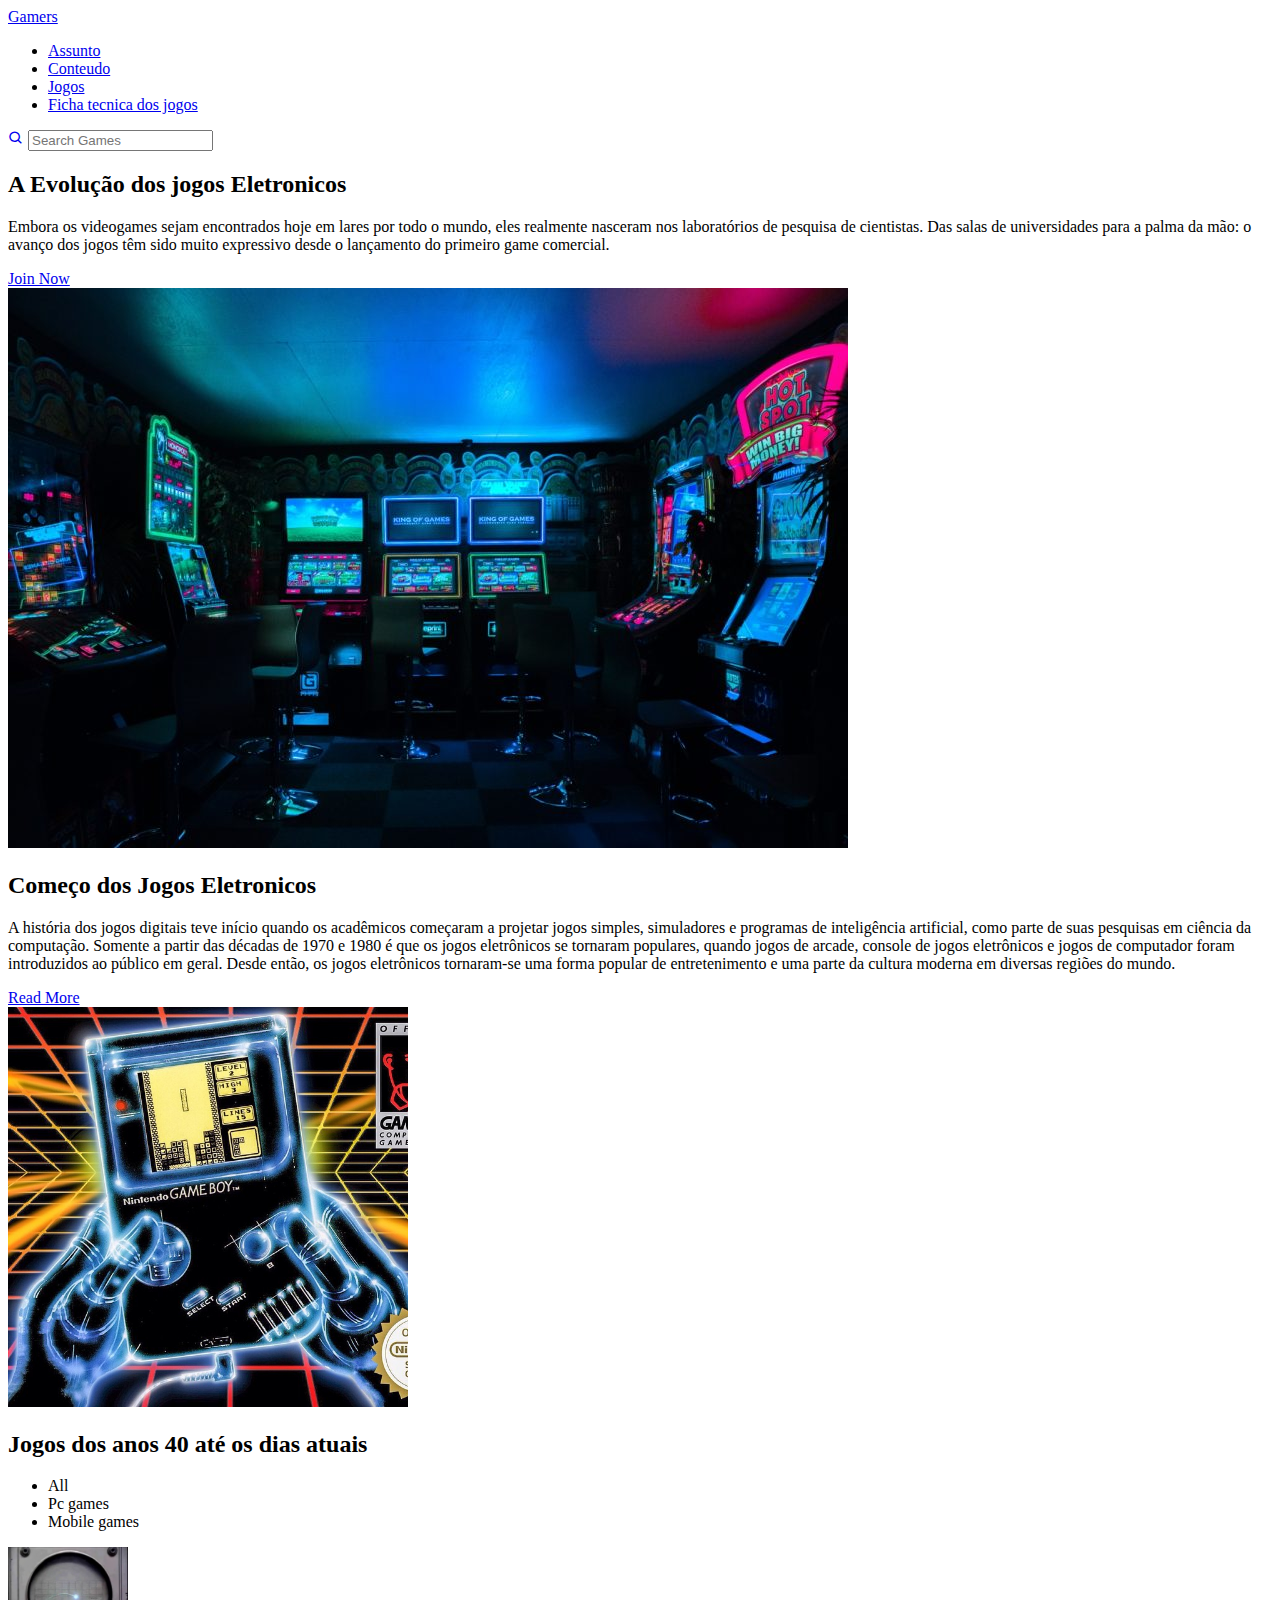
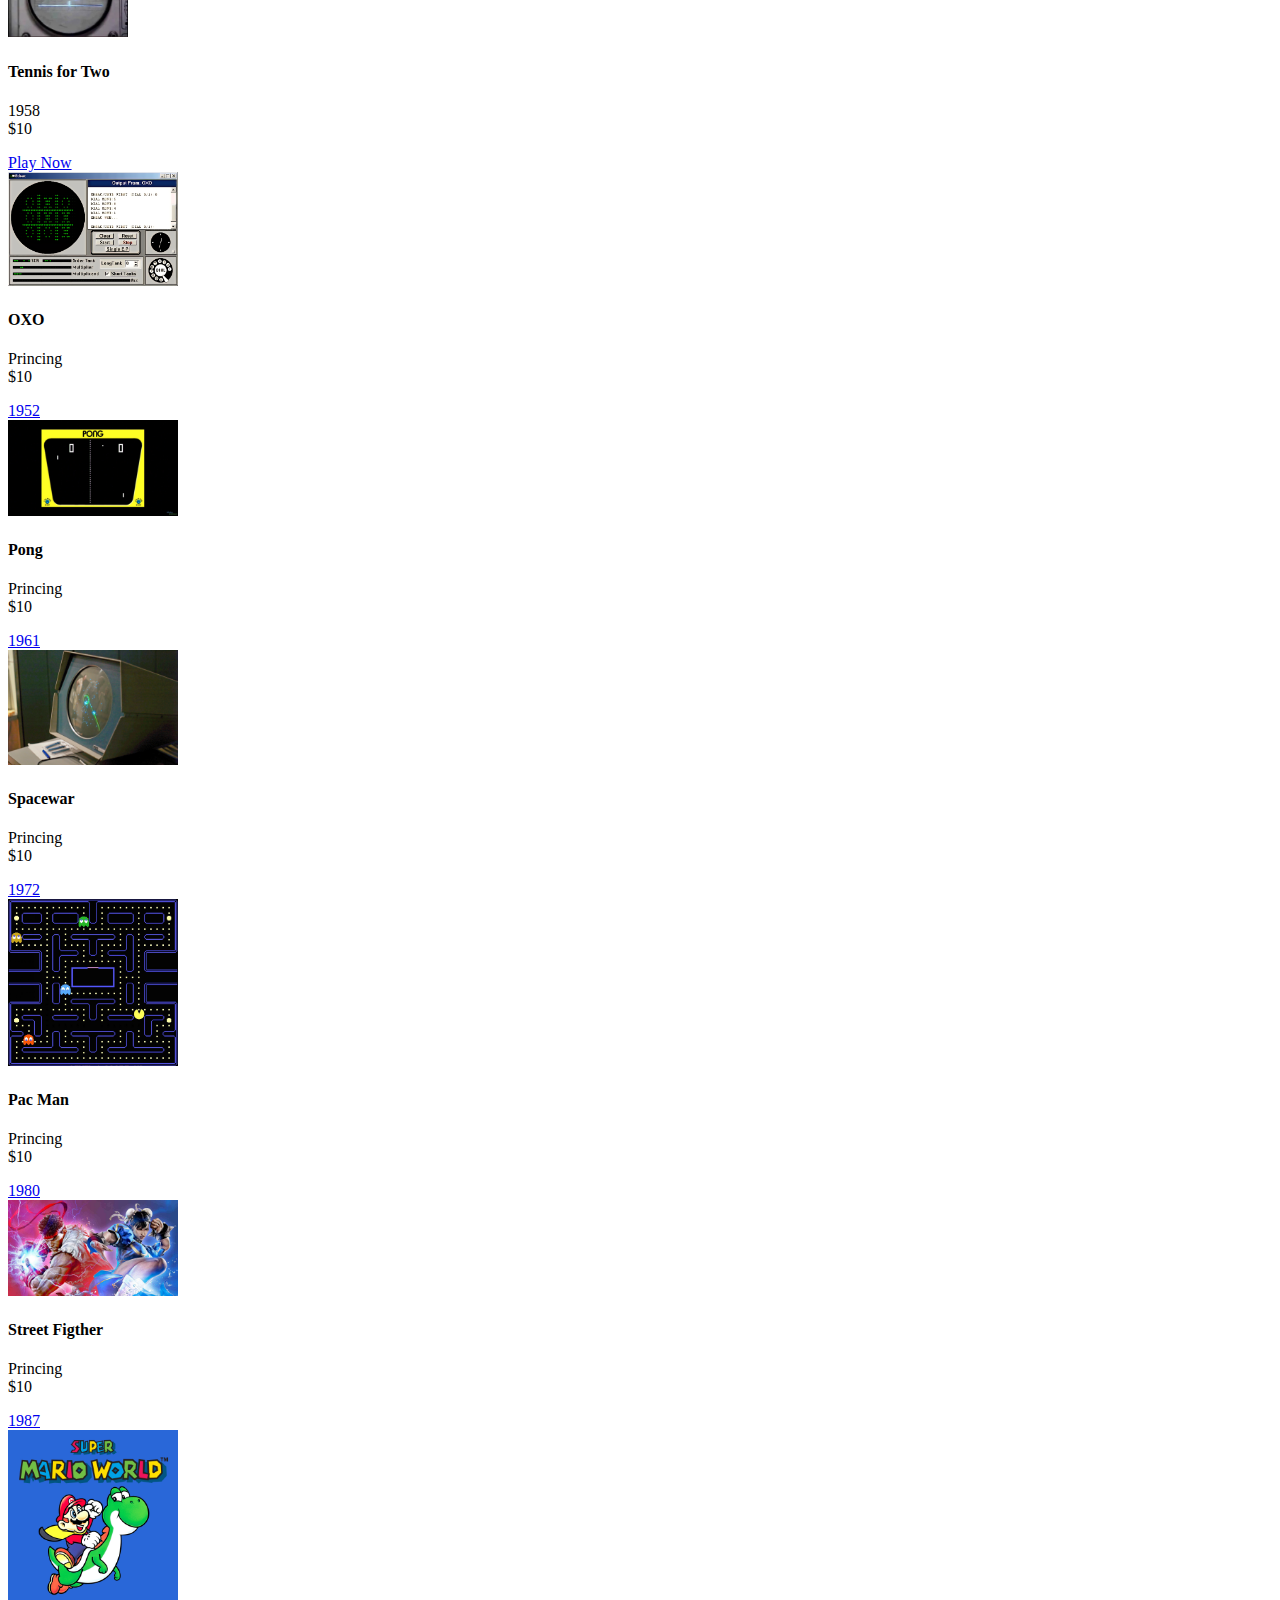
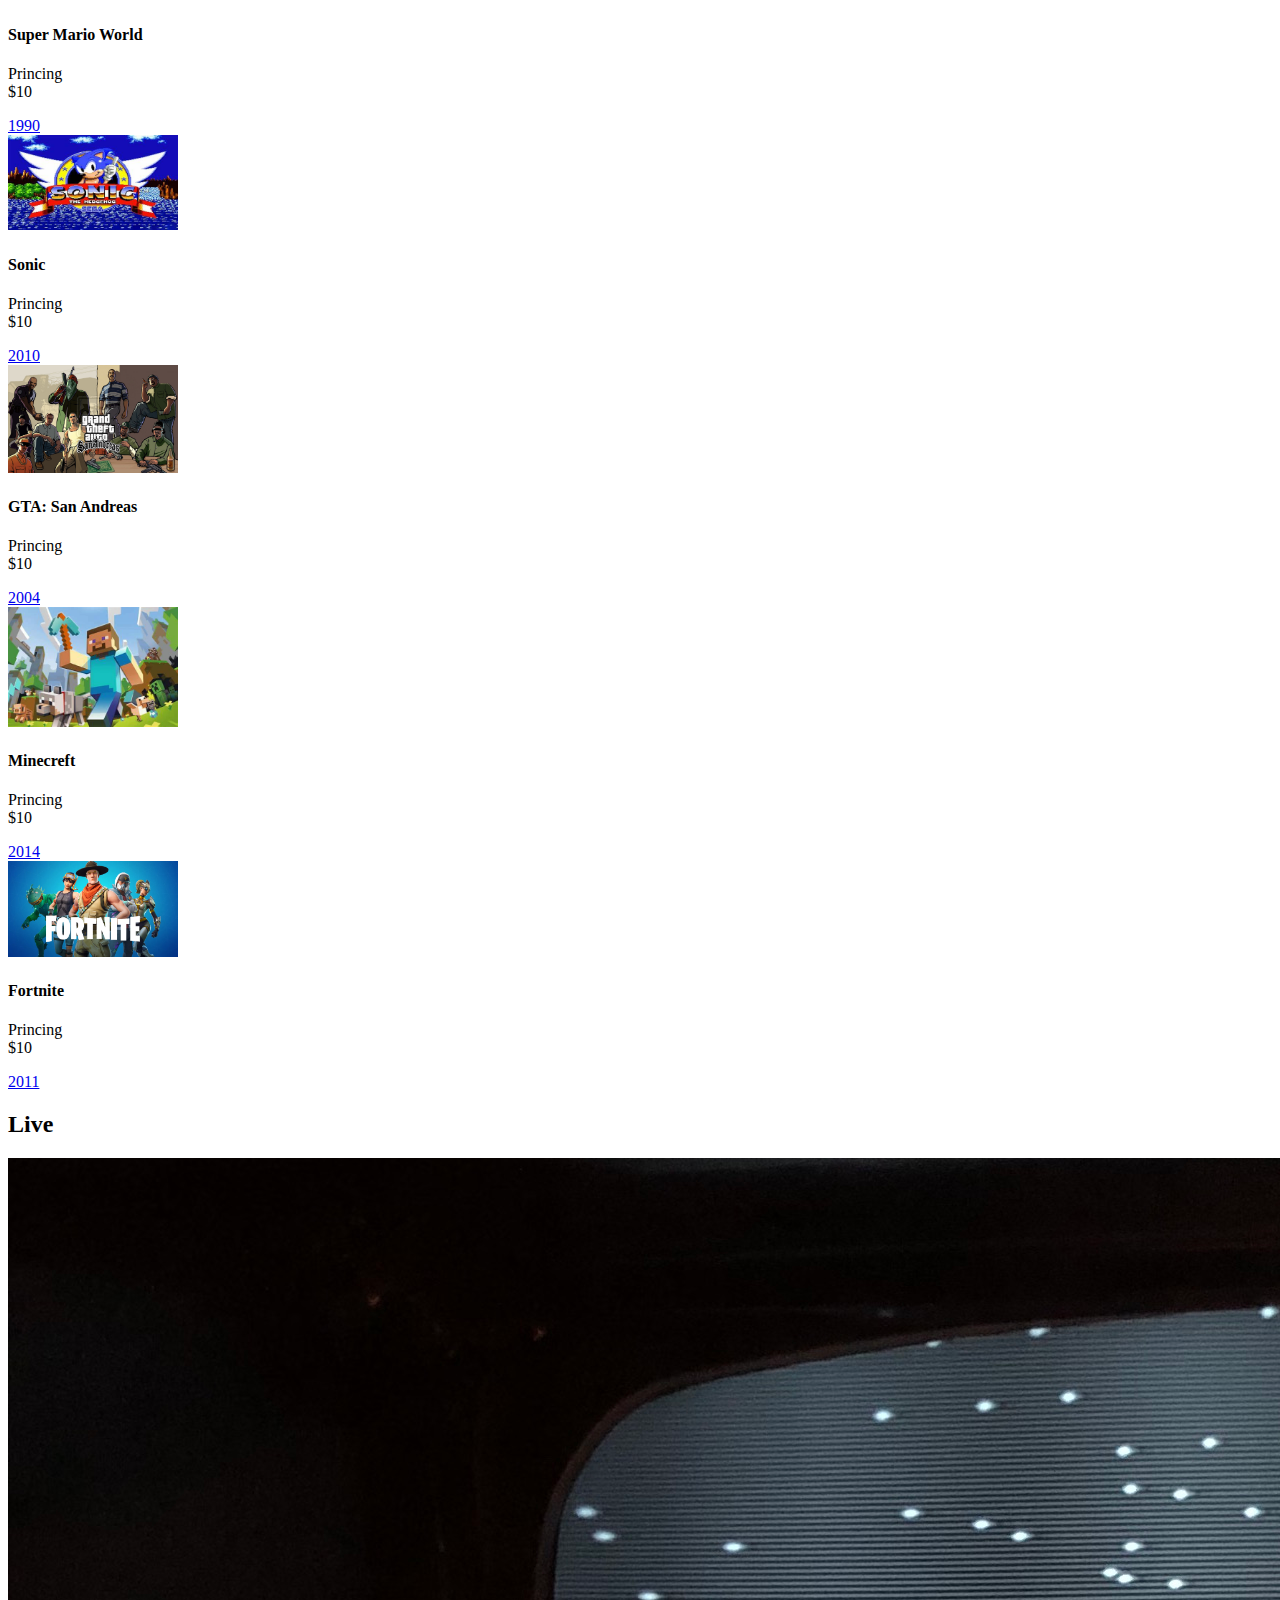
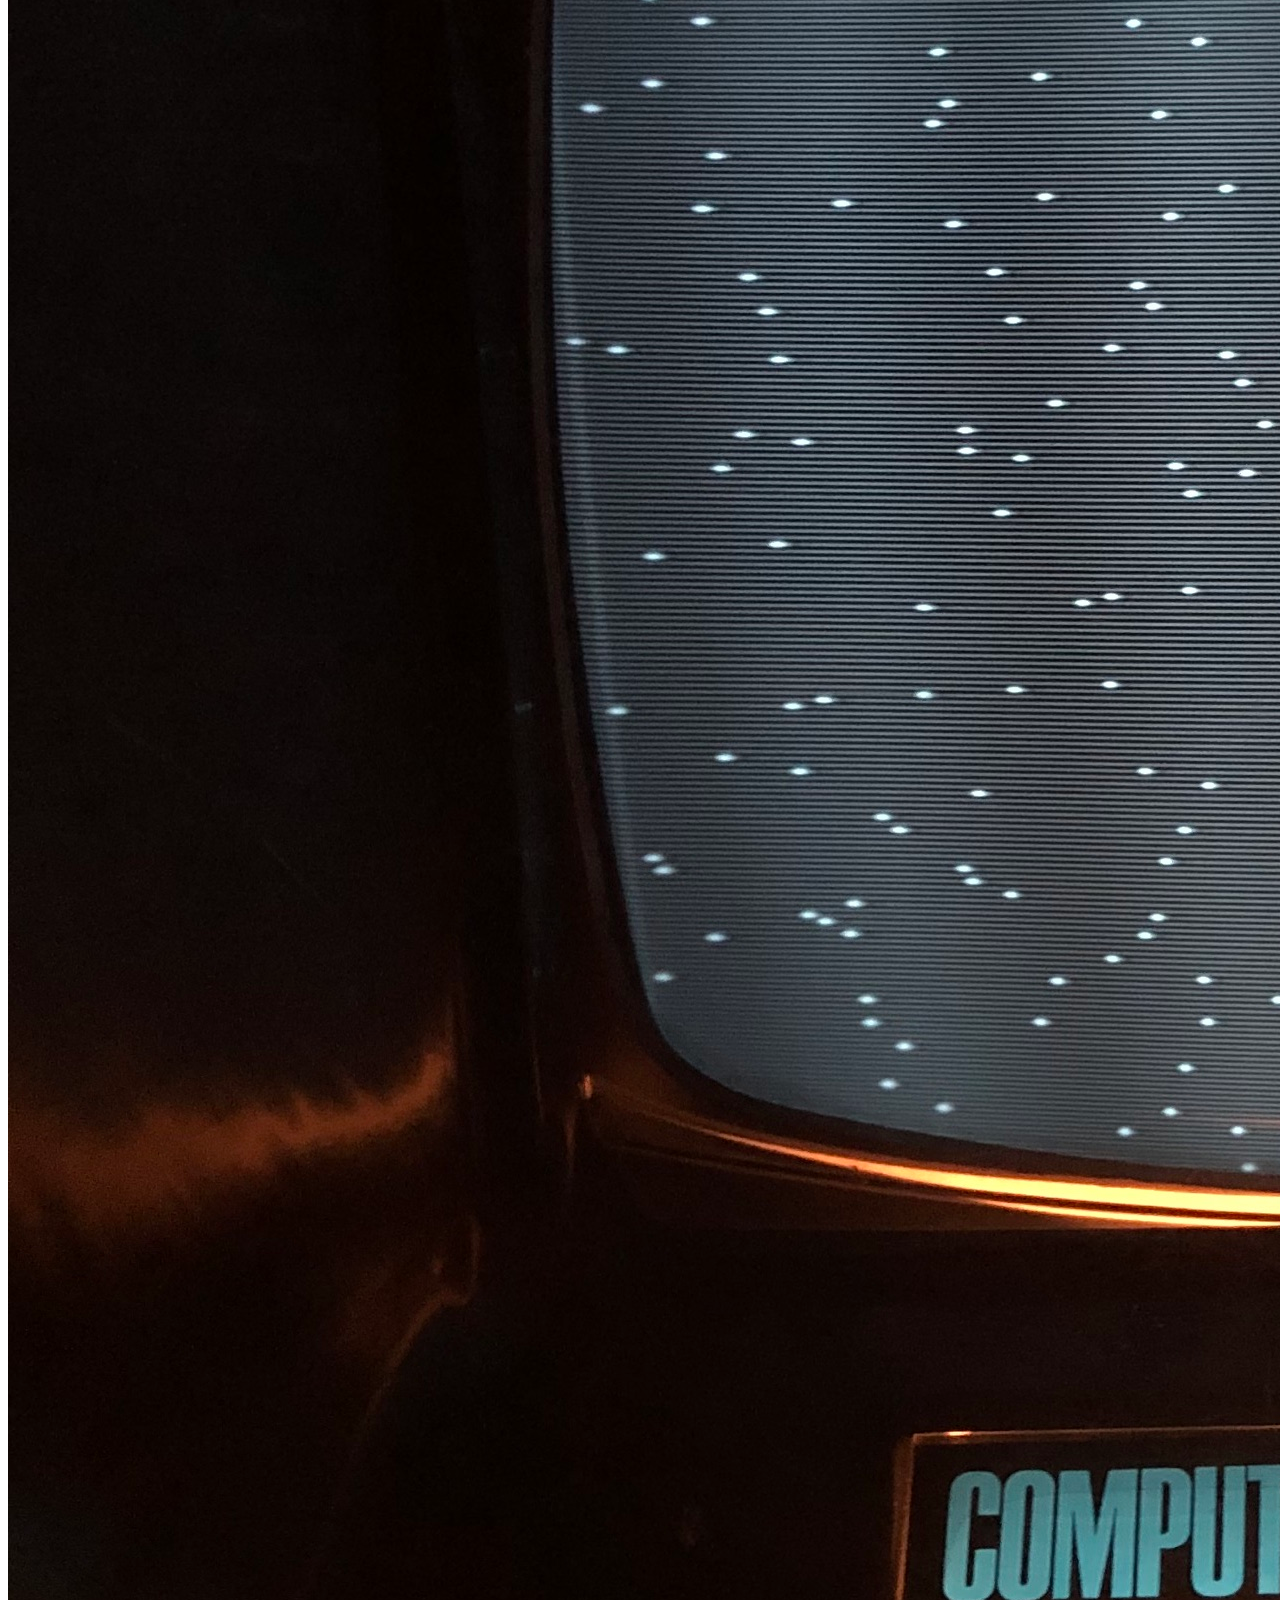
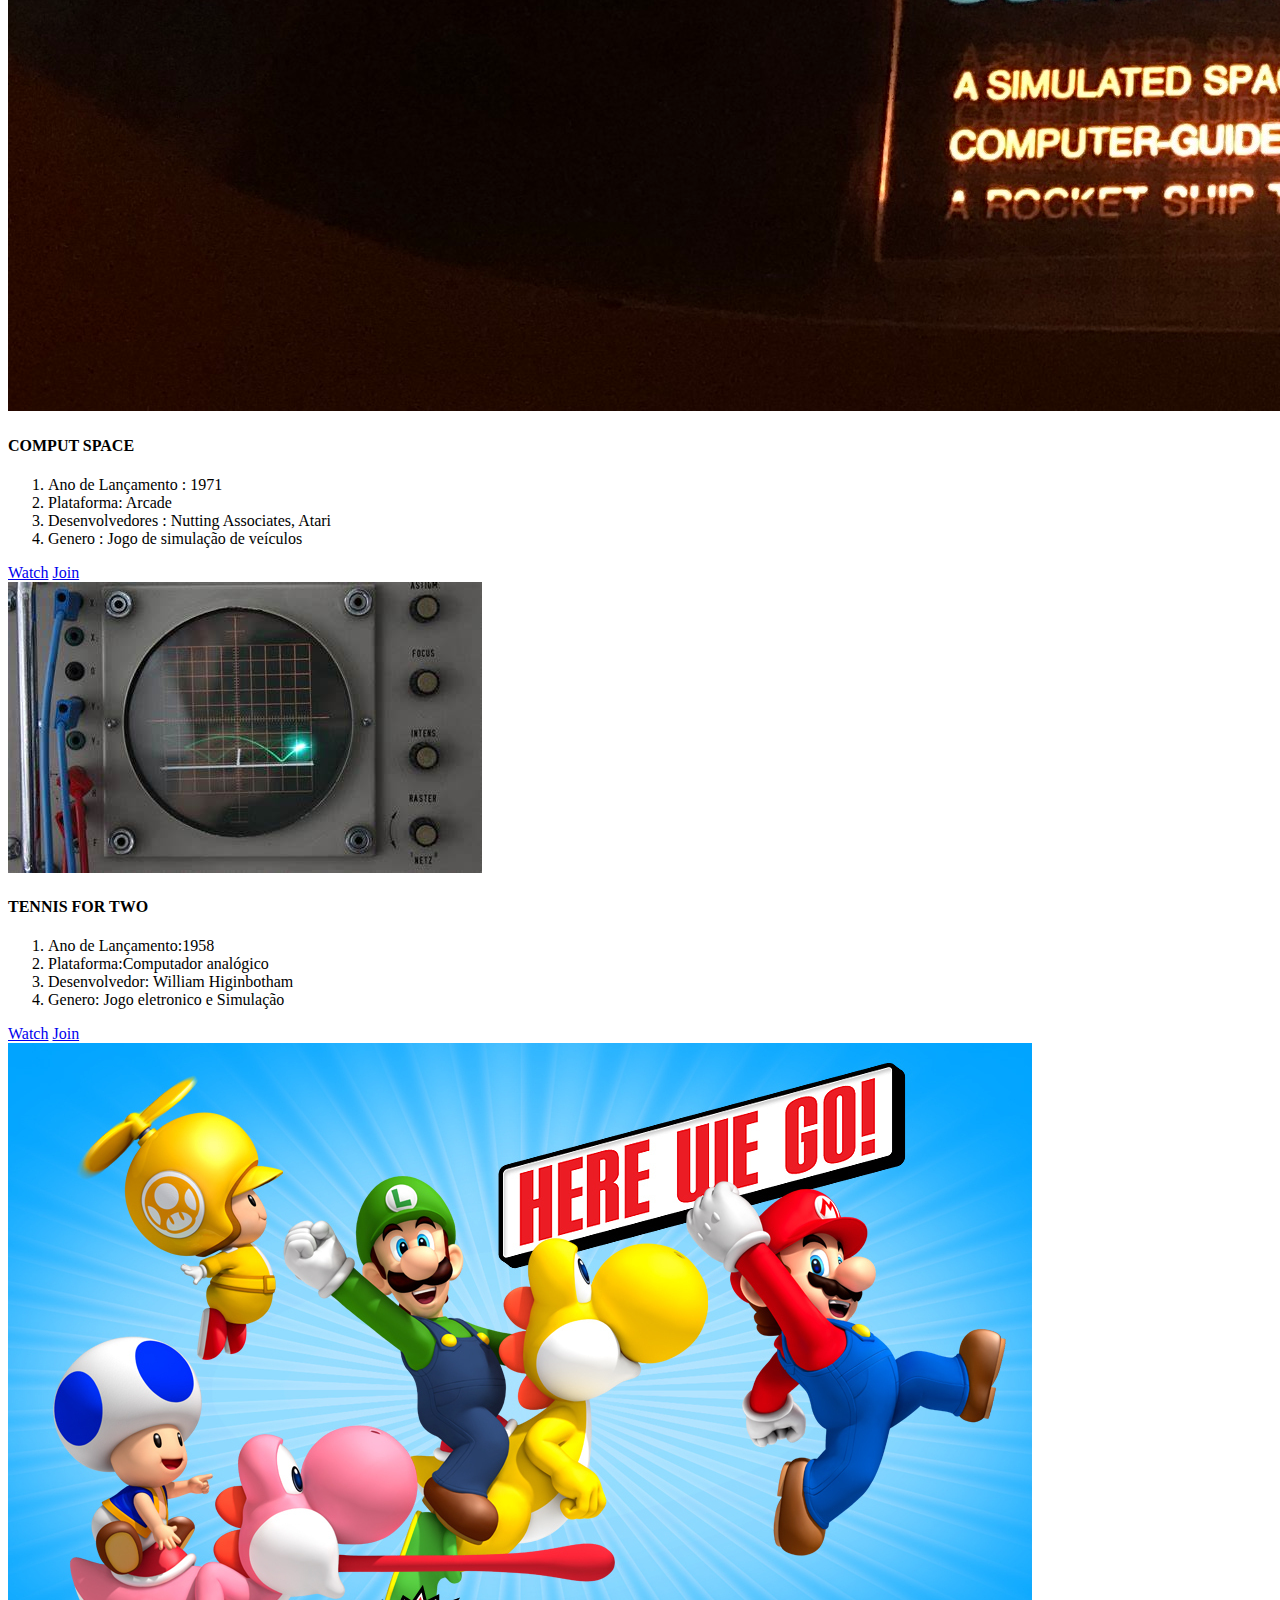
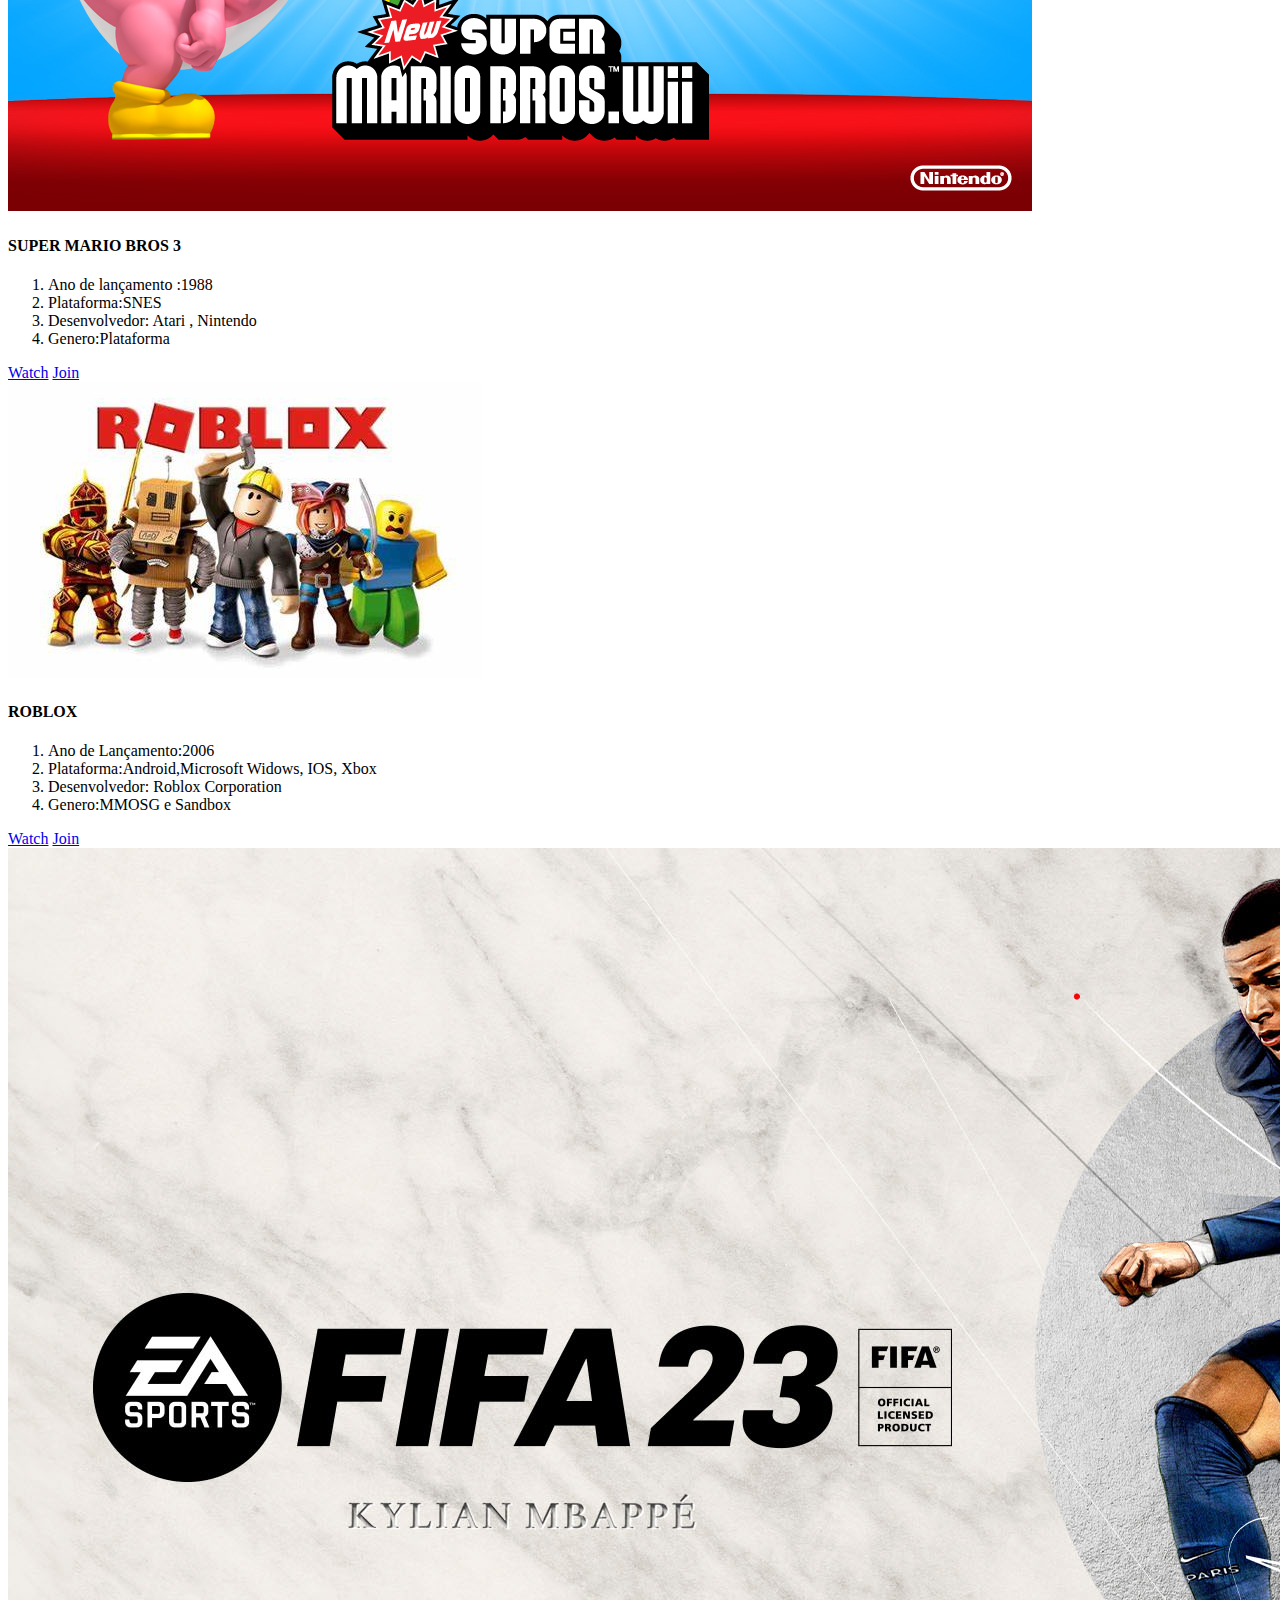
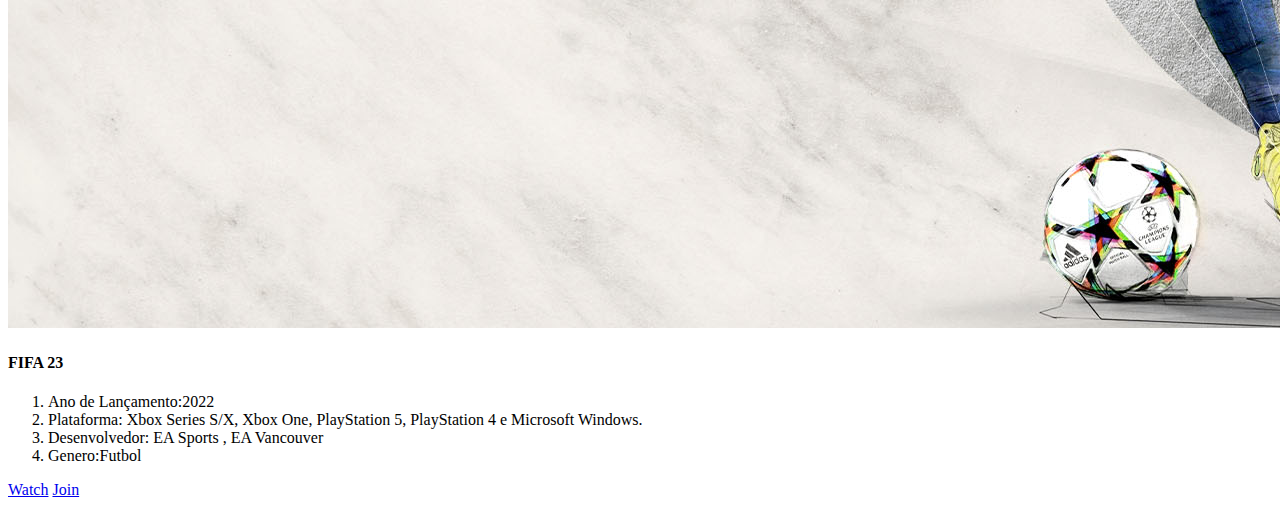
==== jogos.html.css/index.html @ 40a01be5 "estrutução" ====
<!DOCTYPE html>
<html lang="en">
<head>
    <meta charset="UTF-8">
    <meta name="viewport" content="width=>, initial-scale=1.0">
    <title>Evolução dos jogos Eletrônicos</title>
    <link rel="stylesheet" href="style.css">
    <link href='https://unpkg.com/boxicons@2.1.4/css/boxicons.min.css' rel='stylesheet'>
</head>
<body>
    <header>
        <a href="#" class="logo">Gamers</a>
        <ul class="nav">
          <li><a href="home">Assunto</a></li>
          <li><a href="about">Conteudo</a></li>
          <li><a href="games">Jogos </a></li>
          <li><a href="tournaments">Ficha tecnica dos jogos</a></li>
        </ul>
        <div class="action">
          <div class="searchBx">
            <a href="#"><i class='bx bx-search'></i></a>
            <input type="text" placeholder="Search Games">
          </div>
        </div>
        <div class="togglerMenu"></div>
      </header>
   <!-- Home Banner-->
   <div class="banner" id="home">
   <div class="bg">
    <div class="content">
        <h2> A Evolução dos jogos Eletronicos<br>
              </h2>
        <p> Embora os videogames sejam encontrados hoje em lares por todo o mundo, eles realmente nasceram nos laboratórios de pesquisa de cientistas. 

            Das salas de universidades para a palma da mão: o avanço dos jogos têm sido muito expressivo desde o lançamento do primeiro game comercial.</p>
        <a href="#" class="bnt"> Join Now</a>
    </div>
    <img src="imagens/imagem.01.jpg">
   </div>
   </div>
   <!--About-->
   <div class="about" id="about">
    <div class="contentBx">
        <h2> Começo dos Jogos Eletronicos</h2>
        <p>A história dos jogos digitais teve início quando os acadêmicos começaram a projetar jogos simples, simuladores e programas de inteligência artificial, como parte de suas pesquisas em ciência da computação. Somente a partir das décadas de 1970 e 1980 é que os jogos eletrônicos se tornaram populares, quando jogos de arcade, console de jogos eletrônicos e jogos de computador foram introduzidos ao público em geral. Desde então, os jogos eletrônicos tornaram-se uma forma popular de entretenimento e uma parte da cultura moderna em diversas regiões do mundo.
        </p>
        <a href="#">Read More </a>
    </div>
    <img src="imagens/imagem.02.jpg" width="400px">
   </div>

   <!-- Games -->
 <div class="games" id="games">
    <h2> Jogos dos anos 40 até os dias atuais </h2>
    <ul>
        <li class="list active" data-filter="all">All</li>
        <li class="list" data-filter="pc">Pc games</li>
        <li class="list" data-filter="Mobile">Mobile games</li>
    </ul>
    <div class="cardBx">
        <div class="card" data-item="pc">
        <img src="imagens/imagem.03.jpg" width="120px"> 
        <div class="content">
            <h4>Tennis for Two</h4>
            <div class="progress-line"><span></span></div>
            <div class="info">
                <p>1958<br><span>$10</span></p>
                <a href="#">Play Now</a>
            </div>
        </div>
        </div>
        <div class="card" data-item="pc">
            <img src="imagens/imagem.04.png" width="170px"> 
            <div class="content">
                <h4>OXO</h4>
                <div class="progress-line"><span></span></div>
                <div class="info">
                    <p>Princing<br><span>$10</span></p>
                    <a href="#">1952</a>
                </div>
            </div>
            </div>
            <div class="card" data-item="pc">
                <img src="imagens/imagem.05.jpg" width="170px"> 
                <div class="content">
                    <h4>Pong</h4>
                    <div class="progress-line"><span></span></div>
                    <div class="info">
                        <p>Princing<br><span>$10</span></p>
                        <a href="#">1961</a>
                    </div>
                </div>
                </div>
                <div class="card" data-item="pc">
                    <img src="imagens/imagem.06.jpg" width="170px"> 
                    <div class="content">
                        <h4>Spacewar</h4>
                        <div class="progress-line"><span></span></div>
                        <div class="info">
                            <p>Princing<br><span>$10</span></p>
                            <a href="#">1972</a>
                        </div>
                    </div>
                    </div>
                    <div class="card" data-item="pc">
                        <img src="imagens/imagem.07.jpg" width="170px"> 
                        <div class="content">
                            <h4>Pac Man</h4>
                            <div class="progress-line"><span></span></div>
                            <div class="info">
                                <p>Princing<br><span>$10</span></p>
                                <a href="#">1980</a>
                            </div>
                        </div>
                        </div>
                        <div class="card" data-item="mobile">
                            <img src="imagens/imagem.08.jpg" width="170px"> 
                            <div class="content">
                                <h4>Street Figther</h4>
                                <div class="progress-line"><span></span></div>
                                <div class="info">
                                    <p>Princing<br><span>$10</span></p>
                                    <a href="#">1987</a>
                                </div>
                            </div>
                            </div>
                            <div class="card" data-item="mobile">
                                <img src="imagens/imagem.09.jpg" width="170px"> 
                                <div class="content">
                                    <h4>Super Mario World</h4>
                                    <div class="progress-line"><span></span></div>
                                    <div class="info">
                                        <p>Princing<br><span>$10</span></p>
                                        <a href="#">1990</a>
                                    </div>
                                </div>
                                </div>
                                <div class="card" data-item="mobile">
                                    <img src="imagens/imagem.10.jpg" width="170px"> 
                                    <div class="content">
                                        <h4>Sonic</h4>
                                        <div class="progress-line"><span></span></div>
                                        <div class="info">
                                            <p>Princing<br><span>$10</span></p>
                                            <a href="#">2010</a>
                                        </div>
                                    </div>
                                    </div>
                                    <div class="card" data-item="mobile">
                                        <img src="imagens/imagem.11.jpg" width="170px"> 
                                        <div class="content">
                                            <h4>GTA: San Andreas</h4>
                                            <div class="progress-line"><span></span></div>
                                            <div class="info">
                                                <p>Princing<br><span>$10</span></p>
                                                <a href="#">2004</a>
                                            </div>
                                        </div>
                                        </div>
                                        <div class="card" data-item="mobile">
                                            <img src="imagens/imagem.12.jpg" width="170px"> 
                                            <div class="content">
                                                <h4>Minecreft</h4>
                                                <div class="progress-line"><span></span></div>
                                                <div class="info">
                                                    <p>Princing<br><span>$10</span></p>
                                                    <a href="#">2014</a>
                                                </div>
                                            </div>
                                            </div>
                                            <div class="card" data-item="mobile">
                                                <img src="imagens/imagem.13.webp" width="170px"> 
                                                <div class="content">
                                                    <h4> Fortnite</h4>
                                                    <div class="progress-line"><span></span></div>
                                                    <div class="info">
                                                        <p>Princing<br><span>$10</span></p>
                                                        <a href="#">2011</a>
                                                    </div>
                                                </div>
                                                </div>
    </div>
 </div>
    </div>
 </div>
 </div>
  <!-- tournaments-->
  <div class="tournaments" id="tournaments">
    <h2>Live </h2>
    <div class="boxBx">
        
        <div class="box">
            <img src="imagens/imagem.14.jpg" alt="">
            <div class="content">
                <h4><span></span>COMPUT SPACE</h4>
                <ol>
                    <li> Ano de Lançamento : 1971 </li>
                    <li> Plataforma: Arcade </li>
                    <li>Desenvolvedores : Nutting Associates, Atari</li>
                    <li> Genero : Jogo de simulação de veículos</li>

                </ol>
                
                <div class="bnt">
                    <a href="#" class="watch">Watch</a>
                    <a href="#" class="join">Join</a>
                </div>
            </div>
        </div>
        <div class="box">
            <img src="imagens/imagem.15.jpg" alt="">
            <div class="content">
                <h4><span></span>TENNIS FOR TWO </h4>
                <ol>
                    <li>Ano de Lançamento:1958</li>
                    <li>Plataforma:Computador analógico</li>
                    <li>Desenvolvedor: William Higinbotham</li>
                    <li>Genero: Jogo eletronico e Simulação</li>
                </ol>
                <div class="bnt">
                    <a href="#" class="watch">Watch</a>
                    <a href="#" class="join">Join</a>
                </div>
            </div>
        </div>
        <div class="box">
            <img src="imagens/imagem.16.jpg" alt="">
            <div class="content">
                <h4><span></span>SUPER MARIO BROS 3</h4>
                <ol>
                    <li>Ano de lançamento :1988</li>
                    <li>Plataforma:SNES</li>
                    <li>Desenvolvedor: Atari , Nintendo</li>
                    <li>Genero:Plataforma</li>
                </ol>
                <div class="bnt">
                    <a href="#" class="watch">Watch</a>
                    <a href="#" class="join">Join</a>
                </div>
            </div>
            </div>
            <div class="box">
                <img src="imagens/imagem.17.jpg" alt="">
                <div class="content">
                    <h4><span></span>ROBLOX</h4>
                    <ol>
                        <li>Ano de Lançamento:2006</li>
                        <li>Plataforma:Android,Microsoft Widows, IOS, Xbox</li>
                        <li>Desenvolvedor: Roblox Corporation</li>
                        <li>Genero:MMOSG e Sandbox</li>
                    </ol>
                    <div class="bnt">
                        <a href="#" class="watch">Watch</a>
                        <a href="#" class="join">Join</a>
                    </div>
                </div>
            </div>
                    <div class="box">
                        <img src="imagens/imagem.18(fifa original imagem).jpg" alt="">
                        <div class="content">
                            <h4><span></span>FIFA 23</h4>
                            <ol>
                                <li>Ano de Lançamento:2022</li>
                                <li>Plataforma: Xbox Series S/X, Xbox One, PlayStation 5, PlayStation 4 e Microsoft Windows.</li>
                                <li>Desenvolvedor: EA Sports , EA Vancouver</li>
                                <li>Genero:Futbol</li>
                            </ol>
                            <div class="bnt">
                                <a href="#" class="watch">Watch</a>
                                <a href="#" class="join">Join</a>
                            </div>
                        </div>
                    </div>
        </div>
    </div>
 </div>
  <script>
    /* Sticky NavBar */
  window.addEventListener( 'scroll', function(){
  var header = document.querySelector('header');
  header.classlist.toggle('sticky',window.scrollY >0);
  });

  /* Filterable Cards */
   
  Let list = document.querySelectorAll('.list')
  Let card = document.querySelectorAll('.card')

  for( Let i = 0; i<list.length;i++){
    list[i].addEventListener('click',function(){
        for( Let j=0; j<list.length; j++){
            list[j].classList.remove('active');
        }
        this.classiList.add('active'
        Let dataFilter = this.getAttribute('data-filter')
        for( Let k=0; k<card.length; k++)
        {
          card[k].classList.remove('active')
          card[k].classList.add('hide')

          if(card[k].getAttribute('data-item') == dataFilter || dataFilter == 'all'){
            card[k].classList.remove('hide')
            card[k].classList.add('active')
          }
        }
    })
  }
  <script/>
</body>
</html>
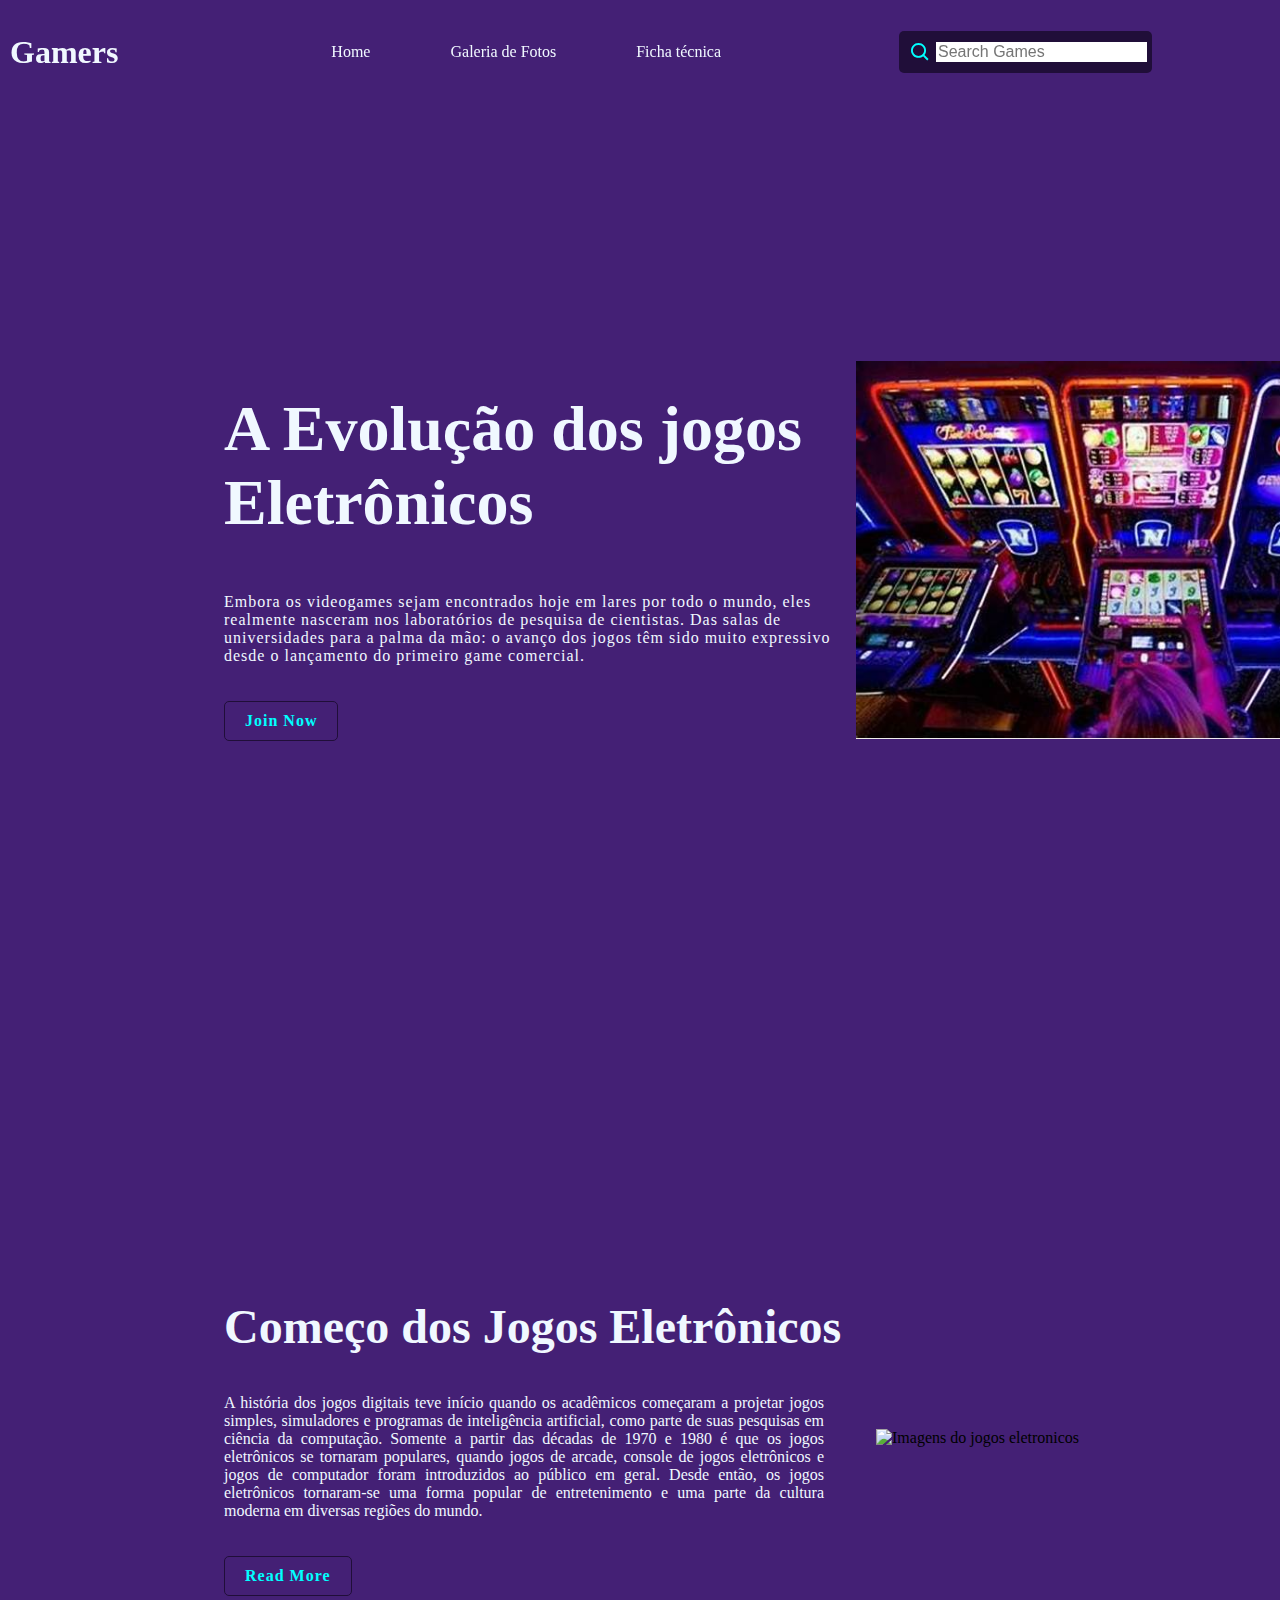
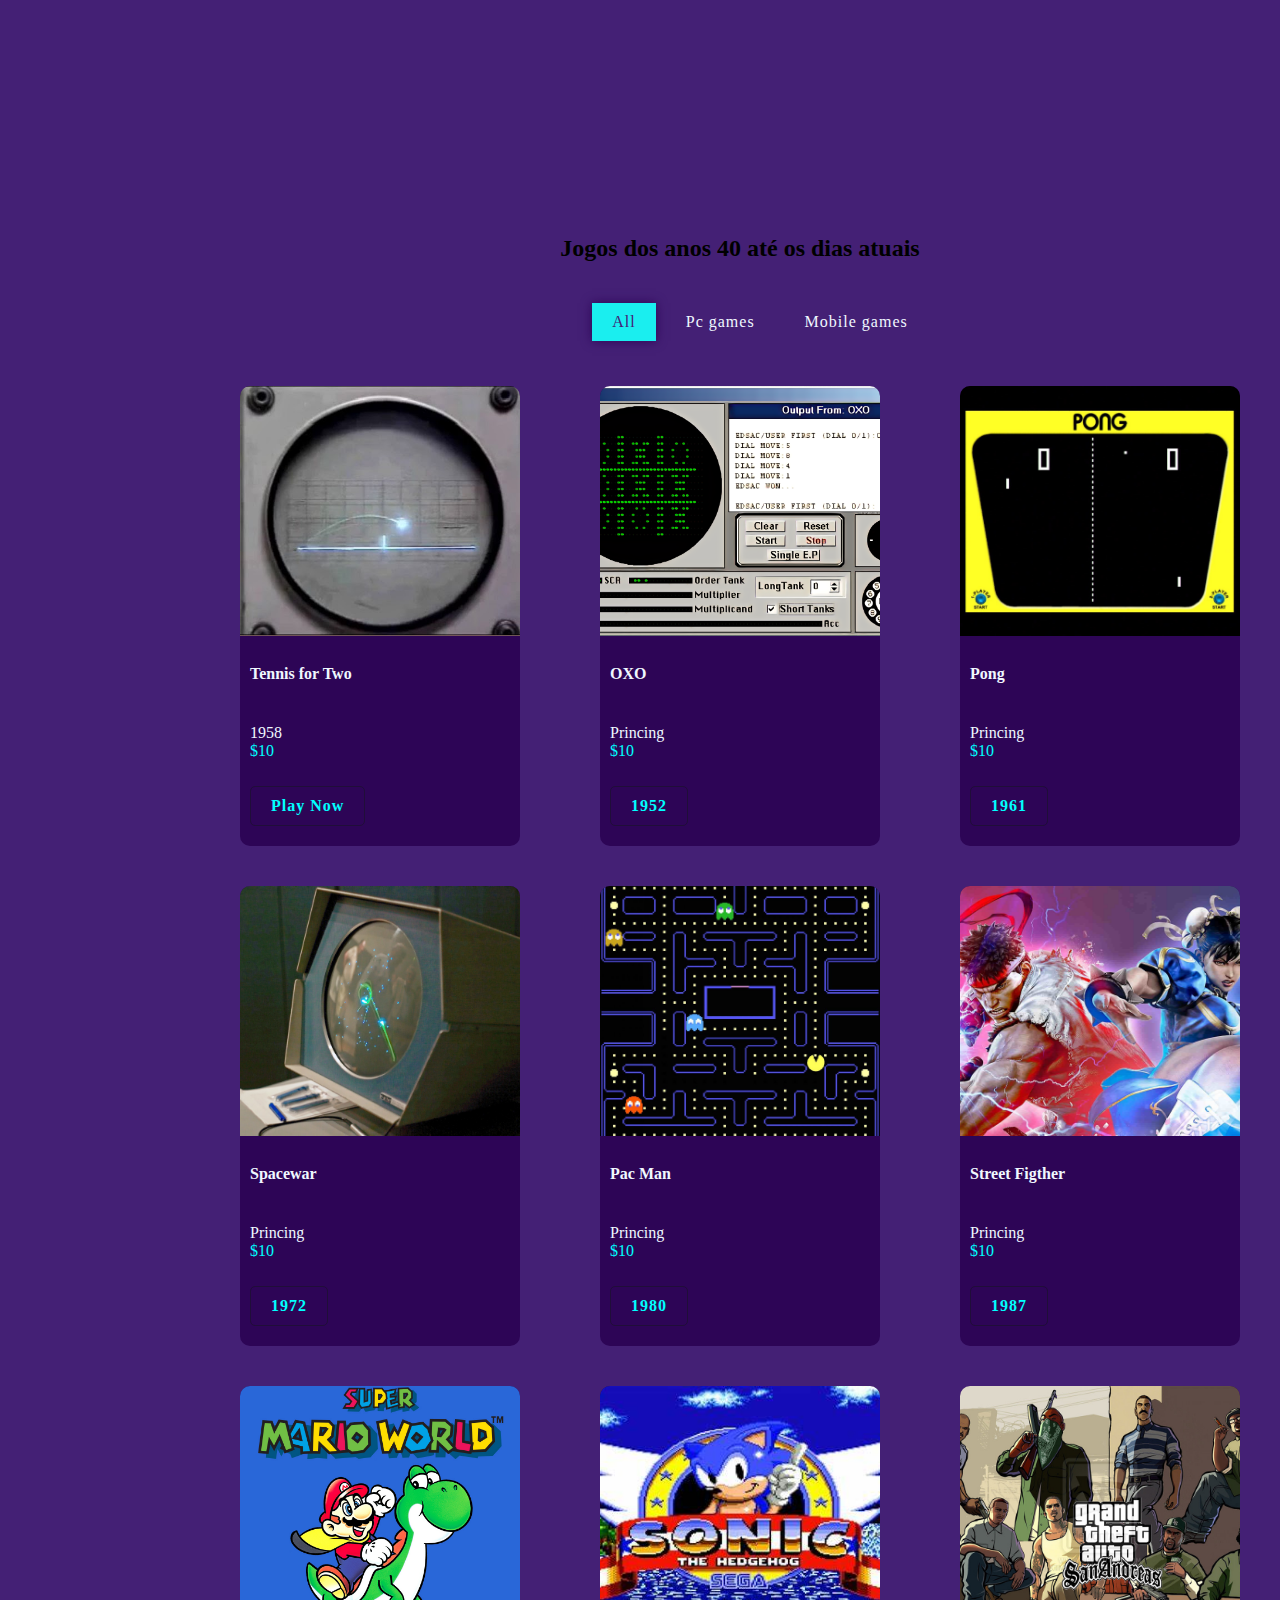
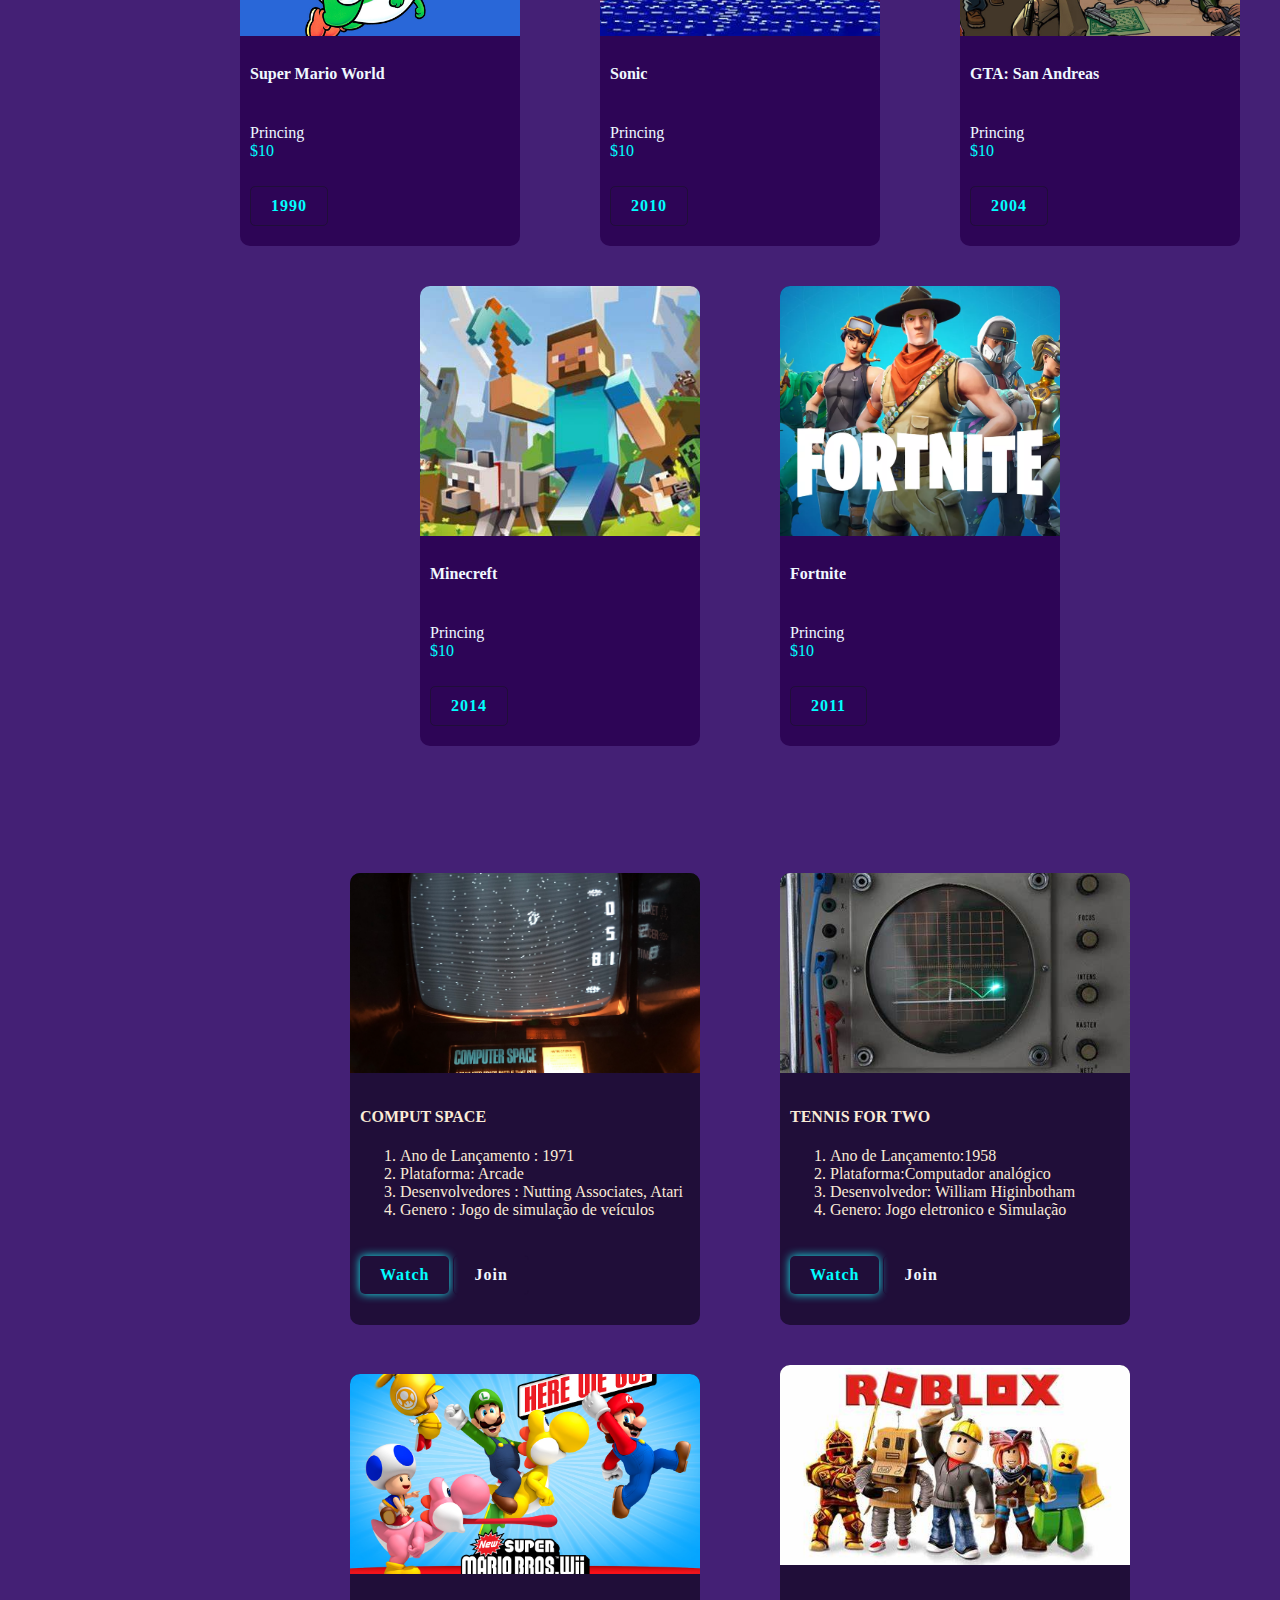
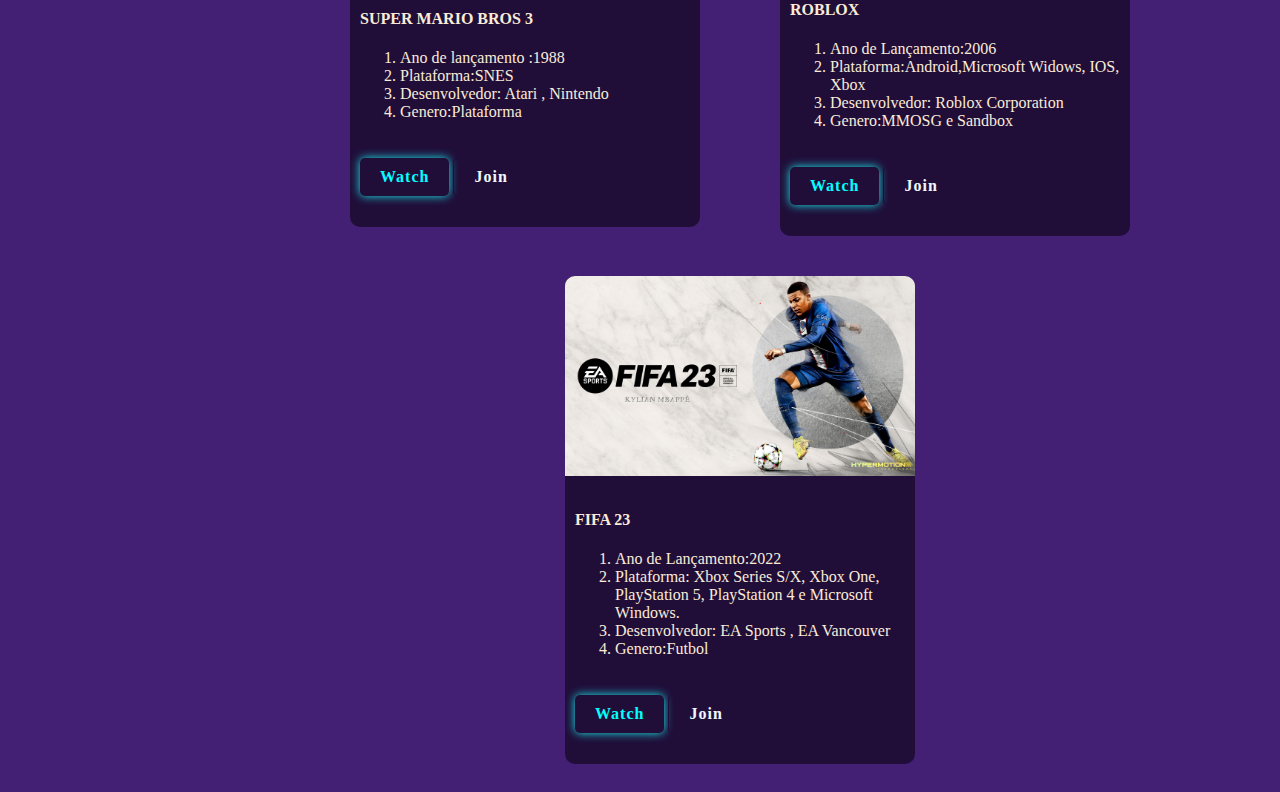
==== commit 0573a2f8: "Update index.html" ====
--- a/jogos.html.css/index.html
+++ b/jogos.html.css/index.html
@@ -1,310 +1,307 @@
 <!DOCTYPE html>
 <html lang="en">
-<head>
-    <meta charset="UTF-8">
-    <meta name="viewport" content="width=>, initial-scale=1.0">
-    <title>Evolução dos jogos Eletrônicos</title>
-    <link rel="stylesheet" href="style.css">
-    <link href='https://unpkg.com/boxicons@2.1.4/css/boxicons.min.css' rel='stylesheet'>
-</head>
-<body>
-    <header>
-        <a href="#" class="logo">Gamers</a>
-        <ul class="nav">
-          <li><a href="home">Assunto</a></li>
-          <li><a href="about">Conteudo</a></li>
-          <li><a href="games">Jogos </a></li>
-          <li><a href="tournaments">Ficha tecnica dos jogos</a></li>
-        </ul>
-        <div class="action">
-          <div class="searchBx">
-            <a href="#"><i class='bx bx-search'></i></a>
-            <input type="text" placeholder="Search Games">
-          </div>
-        </div>
-        <div class="togglerMenu"></div>
+   <head>
+      <meta charset="UTF-8">
+      <meta name="viewport" content="width=>, initial-scale=1.0">
+      <title>Evolução dos jogos Eletrônicos</title>
+      <link rel="stylesheet" href="style.css">
+      <link href='https://unpkg.com/boxicons@2.1.4/css/boxicons.min.css' rel='stylesheet'>
+   </head>
+   <body>
+      <header>
+         <a href="#" class="logo">Gamers</a>
+         <ul class="nav">
+            <li><a href="/Evolução.html">Home</a></li>
+            <li><a href="/galeria.html">Galeria de Fotos </a></li>
+            <li><a href="/jogos.html.css/index.html">Ficha técnica</a></li>
+         </ul>
+         <div class="action">
+            <div class="searchBx">
+               <a href="#"><i class='bx bx-search'></i></a>
+               <input type="text" placeholder="Search Games">
+            </div>
+         </div>
+         <div class="togglerMenu"></div>
       </header>
-   <!-- Home Banner-->
-   <div class="banner" id="home">
-   <div class="bg">
-    <div class="content">
-        <h2> A Evolução dos jogos Eletronicos<br>
-              </h2>
-        <p> Embora os videogames sejam encontrados hoje em lares por todo o mundo, eles realmente nasceram nos laboratórios de pesquisa de cientistas. 
+      
+      <!-- Home Banner-->
+       <div class="banner" >
+            <div class="bg">
+               <div class="content">
+                  <h2> A Evolução dos jogos Eletrônicos
+                  </h2>
+                  <p> Embora os videogames sejam encontrados hoje em lares por todo o mundo, eles realmente nasceram nos laboratórios de pesquisa de cientistas. 
+                     Das salas de universidades para a palma da mão: o avanço dos jogos têm sido muito expressivo desde o lançamento do primeiro game comercial.
+                  </p>
+                  <a href="#" class="bnt"> Join Now</a>
+               </div>
+               <img src="imagens/imagem.22.jpg">
+            </div>
+         </div>
 
-            Das salas de universidades para a palma da mão: o avanço dos jogos têm sido muito expressivo desde o lançamento do primeiro game comercial.</p>
-        <a href="#" class="bnt"> Join Now</a>
-    </div>
-    <img src="imagens/imagem.01.jpg">
-   </div>
-   </div>
-   <!--About-->
-   <div class="about" id="about">
-    <div class="contentBx">
-        <h2> Começo dos Jogos Eletronicos</h2>
-        <p>A história dos jogos digitais teve início quando os acadêmicos começaram a projetar jogos simples, simuladores e programas de inteligência artificial, como parte de suas pesquisas em ciência da computação. Somente a partir das décadas de 1970 e 1980 é que os jogos eletrônicos se tornaram populares, quando jogos de arcade, console de jogos eletrônicos e jogos de computador foram introduzidos ao público em geral. Desde então, os jogos eletrônicos tornaram-se uma forma popular de entretenimento e uma parte da cultura moderna em diversas regiões do mundo.
-        </p>
-        <a href="#">Read More </a>
-    </div>
-    <img src="imagens/imagem.02.jpg" width="400px">
-   </div>
+      <!--About-->
+      <div class="about" >
+        <div class="cg"></div>
+         <div class="contentBx">
+           <h2> Começo dos Jogos Eletrônicos</h2>
+           <p>A história dos jogos digitais teve início quando os acadêmicos começaram a projetar jogos simples, simuladores e programas de inteligência artificial, como parte de suas pesquisas em ciência da computação. Somente a partir das décadas de 1970 e 1980 é que os jogos eletrônicos se tornaram populares, quando jogos de arcade, console de jogos eletrônicos e jogos de computador foram introduzidos ao público em geral. Desde então, os jogos eletrônicos tornaram-se uma forma popular de entretenimento e uma parte da cultura moderna em diversas regiões do mundo.</p>
+           <a href="#">Read More</a>
+         </div>
+         <img src="imagens/imagem.19.html" alt="Imagens do jogos eletronicos" width="400px">
+       </div>
+       
 
-   <!-- Games -->
- <div class="games" id="games">
-    <h2> Jogos dos anos 40 até os dias atuais </h2>
-    <ul>
-        <li class="list active" data-filter="all">All</li>
-        <li class="list" data-filter="pc">Pc games</li>
-        <li class="list" data-filter="Mobile">Mobile games</li>
-    </ul>
-    <div class="cardBx">
-        <div class="card" data-item="pc">
-        <img src="imagens/imagem.03.jpg" width="120px"> 
-        <div class="content">
-            <h4>Tennis for Two</h4>
-            <div class="progress-line"><span></span></div>
-            <div class="info">
-                <p>1958<br><span>$10</span></p>
-                <a href="#">Play Now</a>
-            </div>
-        </div>
-        </div>
-        <div class="card" data-item="pc">
-            <img src="imagens/imagem.04.png" width="170px"> 
-            <div class="content">
-                <h4>OXO</h4>
-                <div class="progress-line"><span></span></div>
-                <div class="info">
-                    <p>Princing<br><span>$10</span></p>
-                    <a href="#">1952</a>
-                </div>
-            </div>
-            </div>
-            <div class="card" data-item="pc">
-                <img src="imagens/imagem.05.jpg" width="170px"> 
-                <div class="content">
-                    <h4>Pong</h4>
-                    <div class="progress-line"><span></span></div>
-                    <div class="info">
-                        <p>Princing<br><span>$10</span></p>
-                        <a href="#">1961</a>
-                    </div>
-                </div>
-                </div>
-                <div class="card" data-item="pc">
-                    <img src="imagens/imagem.06.jpg" width="170px"> 
-                    <div class="content">
-                        <h4>Spacewar</h4>
-                        <div class="progress-line"><span></span></div>
-                        <div class="info">
-                            <p>Princing<br><span>$10</span></p>
-                            <a href="#">1972</a>
-                        </div>
-                    </div>
-                    </div>
-                    <div class="card" data-item="pc">
-                        <img src="imagens/imagem.07.jpg" width="170px"> 
-                        <div class="content">
-                            <h4>Pac Man</h4>
-                            <div class="progress-line"><span></span></div>
-                            <div class="info">
-                                <p>Princing<br><span>$10</span></p>
-                                <a href="#">1980</a>
-                            </div>
-                        </div>
-                        </div>
-                        <div class="card" data-item="mobile">
-                            <img src="imagens/imagem.08.jpg" width="170px"> 
-                            <div class="content">
-                                <h4>Street Figther</h4>
-                                <div class="progress-line"><span></span></div>
-                                <div class="info">
-                                    <p>Princing<br><span>$10</span></p>
-                                    <a href="#">1987</a>
-                                </div>
-                            </div>
-                            </div>
-                            <div class="card" data-item="mobile">
-                                <img src="imagens/imagem.09.jpg" width="170px"> 
-                                <div class="content">
-                                    <h4>Super Mario World</h4>
-                                    <div class="progress-line"><span></span></div>
-                                    <div class="info">
-                                        <p>Princing<br><span>$10</span></p>
-                                        <a href="#">1990</a>
-                                    </div>
-                                </div>
-                                </div>
-                                <div class="card" data-item="mobile">
-                                    <img src="imagens/imagem.10.jpg" width="170px"> 
-                                    <div class="content">
-                                        <h4>Sonic</h4>
-                                        <div class="progress-line"><span></span></div>
-                                        <div class="info">
-                                            <p>Princing<br><span>$10</span></p>
-                                            <a href="#">2010</a>
-                                        </div>
-                                    </div>
-                                    </div>
-                                    <div class="card" data-item="mobile">
-                                        <img src="imagens/imagem.11.jpg" width="170px"> 
-                                        <div class="content">
-                                            <h4>GTA: San Andreas</h4>
-                                            <div class="progress-line"><span></span></div>
-                                            <div class="info">
-                                                <p>Princing<br><span>$10</span></p>
-                                                <a href="#">2004</a>
-                                            </div>
-                                        </div>
-                                        </div>
-                                        <div class="card" data-item="mobile">
-                                            <img src="imagens/imagem.12.jpg" width="170px"> 
-                                            <div class="content">
-                                                <h4>Minecreft</h4>
-                                                <div class="progress-line"><span></span></div>
-                                                <div class="info">
-                                                    <p>Princing<br><span>$10</span></p>
-                                                    <a href="#">2014</a>
-                                                </div>
-                                            </div>
-                                            </div>
-                                            <div class="card" data-item="mobile">
-                                                <img src="imagens/imagem.13.webp" width="170px"> 
-                                                <div class="content">
-                                                    <h4> Fortnite</h4>
-                                                    <div class="progress-line"><span></span></div>
-                                                    <div class="info">
-                                                        <p>Princing<br><span>$10</span></p>
-                                                        <a href="#">2011</a>
-                                                    </div>
-                                                </div>
-                                                </div>
-    </div>
- </div>
-    </div>
- </div>
- </div>
-  <!-- tournaments-->
-  <div class="tournaments" id="tournaments">
-    <h2>Live </h2>
-    <div class="boxBx">
-        
-        <div class="box">
-            <img src="imagens/imagem.14.jpg" alt="">
-            <div class="content">
-                <h4><span></span>COMPUT SPACE</h4>
-                <ol>
-                    <li> Ano de Lançamento : 1971 </li>
-                    <li> Plataforma: Arcade </li>
-                    <li>Desenvolvedores : Nutting Associates, Atari</li>
-                    <li> Genero : Jogo de simulação de veículos</li>
 
-                </ol>
-                
-                <div class="bnt">
-                    <a href="#" class="watch">Watch</a>
-                    <a href="#" class="join">Join</a>
-                </div>
-            </div>
-        </div>
-        <div class="box">
-            <img src="imagens/imagem.15.jpg" alt="">
-            <div class="content">
-                <h4><span></span>TENNIS FOR TWO </h4>
-                <ol>
-                    <li>Ano de Lançamento:1958</li>
-                    <li>Plataforma:Computador analógico</li>
-                    <li>Desenvolvedor: William Higinbotham</li>
-                    <li>Genero: Jogo eletronico e Simulação</li>
-                </ol>
-                <div class="bnt">
-                    <a href="#" class="watch">Watch</a>
-                    <a href="#" class="join">Join</a>
-                </div>
-            </div>
-        </div>
-        <div class="box">
-            <img src="imagens/imagem.16.jpg" alt="">
-            <div class="content">
-                <h4><span></span>SUPER MARIO BROS 3</h4>
-                <ol>
-                    <li>Ano de lançamento :1988</li>
-                    <li>Plataforma:SNES</li>
-                    <li>Desenvolvedor: Atari , Nintendo</li>
-                    <li>Genero:Plataforma</li>
-                </ol>
-                <div class="bnt">
-                    <a href="#" class="watch">Watch</a>
-                    <a href="#" class="join">Join</a>
-                </div>
-            </div>
-            </div>
-            <div class="box">
-                <img src="imagens/imagem.17.jpg" alt="">
-                <div class="content">
-                    <h4><span></span>ROBLOX</h4>
-                    <ol>
-                        <li>Ano de Lançamento:2006</li>
-                        <li>Plataforma:Android,Microsoft Widows, IOS, Xbox</li>
-                        <li>Desenvolvedor: Roblox Corporation</li>
-                        <li>Genero:MMOSG e Sandbox</li>
-                    </ol>
-                    <div class="bnt">
-                        <a href="#" class="watch">Watch</a>
-                        <a href="#" class="join">Join</a>
-                    </div>
-                </div>
-            </div>
-                    <div class="box">
-                        <img src="imagens/imagem.18(fifa original imagem).jpg" alt="">
-                        <div class="content">
-                            <h4><span></span>FIFA 23</h4>
-                            <ol>
-                                <li>Ano de Lançamento:2022</li>
-                                <li>Plataforma: Xbox Series S/X, Xbox One, PlayStation 5, PlayStation 4 e Microsoft Windows.</li>
-                                <li>Desenvolvedor: EA Sports , EA Vancouver</li>
-                                <li>Genero:Futbol</li>
-                            </ol>
-                            <div class="bnt">
-                                <a href="#" class="watch">Watch</a>
-                                <a href="#" class="join">Join</a>
-                            </div>
-                        </div>
-                    </div>
-        </div>
-    </div>
- </div>
-  <script>
-    /* Sticky NavBar */
-  window.addEventListener( 'scroll', function(){
-  var header = document.querySelector('header');
-  header.classlist.toggle('sticky',window.scrollY >0);
-  });
 
-  /* Filterable Cards */
-   
-  Let list = document.querySelectorAll('.list')
-  Let card = document.querySelectorAll('.card')
-
-  for( Let i = 0; i<list.length;i++){
-    list[i].addEventListener('click',function(){
-        for( Let j=0; j<list.length; j++){
-            list[j].classList.remove('active');
-        }
-        this.classiList.add('active'
-        Let dataFilter = this.getAttribute('data-filter')
-        for( Let k=0; k<card.length; k++)
-        {
-          card[k].classList.remove('active')
-          card[k].classList.add('hide')
-
-          if(card[k].getAttribute('data-item') == dataFilter || dataFilter == 'all'){
-            card[k].classList.remove('hide')
-            card[k].classList.add('active')
-          }
-        }
-    })
-  }
-  <script/>
-</body>
-</html>+      <!-- Games -->
+      <div class="games" id="games">
+         <h2> Jogos dos anos 40 até os dias atuais </h2>
+         <ul>
+            <li class="list active" data-filter="all">All</li>
+            <li class="list" data-filter="pc">Pc games</li>
+            <li class="list" data-filter="Mobile">Mobile games</li>
+         </ul>
+         <div class="cardBx">
+            <div class="card" data-item="pc">
+               <img src="imagens/imagem.03.jpg" width="120px"> 
+               <div class="content">
+                  <h4>Tennis for Two</h4>
+                  <div class="progress-line"><span></span></div>
+                  <div class="info">
+                     <p>1958<br><span>$10</span></p>
+                     <a href="#">Play Now</a>
+                  </div>
+               </div>
+            </div>
+            <div class="card" data-item="pc">
+               <img src="imagens/imagem.04.png" width="170px"> 
+               <div class="content">
+                  <h4>OXO</h4>
+                  <div class="progress-line"><span></span></div>
+                  <div class="info">
+                     <p>Princing<br><span>$10</span></p>
+                     <a href="#">1952</a>
+                  </div>
+               </div>
+            </div>
+            <div class="card" data-item="pc">
+               <img src="imagens/imagem.05.jpg" width="170px"> 
+               <div class="content">
+                  <h4>Pong</h4>
+                  <div class="progress-line"><span></span></div>
+                  <div class="info">
+                     <p>Princing<br><span>$10</span></p>
+                     <a href="#">1961</a>
+                  </div>
+               </div>
+            </div>
+            <div class="card" data-item="pc">
+               <img src="imagens/imagem.06.jpg" width="170px"> 
+               <div class="content">
+                  <h4>Spacewar</h4>
+                  <div class="progress-line"><span></span></div>
+                  <div class="info">
+                     <p>Princing<br><span>$10</span></p>
+                     <a href="#">1972</a>
+                  </div>
+               </div>
+            </div>
+            <div class="card" data-item="pc">
+               <img src="imagens/imagem.07.jpg" width="170px"> 
+               <div class="content">
+                  <h4>Pac Man</h4>
+                  <div class="progress-line"><span></span></div>
+                  <div class="info">
+                     <p>Princing<br><span>$10</span></p>
+                     <a href="#">1980</a>
+                  </div>
+               </div>
+            </div>
+            <div class="card" data-item="mobile">
+               <img src="imagens/imagem.08.jpg" width="170px"> 
+               <div class="content">
+                  <h4>Street Figther</h4>
+                  <div class="progress-line"><span></span></div>
+                  <div class="info">
+                     <p>Princing<br><span>$10</span></p>
+                     <a href="#">1987</a>
+                  </div>
+               </div>
+            </div>
+            <div class="card" data-item="mobile">
+               <img src="imagens/imagem.09.jpg" width="170px"> 
+               <div class="content">
+                  <h4>Super Mario World</h4>
+                  <div class="progress-line"><span></span></div>
+                  <div class="info">
+                     <p>Princing<br><span>$10</span></p>
+                     <a href="#">1990</a>
+                  </div>
+               </div>
+            </div>
+            <div class="card" data-item="mobile">
+               <img src="imagens/imagem.10.jpg" width="170px"> 
+               <div class="content">
+                  <h4>Sonic</h4>
+                  <div class="progress-line"><span></span></div>
+                  <div class="info">
+                     <p>Princing<br><span>$10</span></p>
+                     <a href="#">2010</a>
+                  </div>
+               </div>
+            </div>
+            <div class="card" data-item="mobile">
+               <img src="imagens/imagem.11.jpg" width="170px"> 
+               <div class="content">
+                  <h4>GTA: San Andreas</h4>
+                  <div class="progress-line"><span></span></div>
+                  <div class="info">
+                     <p>Princing<br><span>$10</span></p>
+                     <a href="#">2004</a>
+                  </div>
+               </div>
+            </div>
+            <div class="card" data-item="mobile">
+               <img src="imagens/imagem.12.jpg" width="170px"> 
+               <div class="content">
+                  <h4>Minecreft</h4>
+                  <div class="progress-line"><span></span></div>
+                  <div class="info">
+                     <p>Princing<br><span>$10</span></p>
+                     <a href="#">2014</a>
+                  </div>
+               </div>
+            </div>
+            <div class="card" data-item="mobile">
+               <img src="imagens/imagem.13.webp" width="170px"> 
+               <div class="content">
+                  <h4> Fortnite</h4>
+                  <div class="progress-line"><span></span></div>
+                  <div class="info">
+                     <p>Princing<br><span>$10</span></p>
+                     <a href="#">2011</a>
+                  </div>
+               </div>
+            </div>
+         </div>
+      </div>
+      </div>
+      </div>
+      </div>
+      <!-- tournaments-->
+      <div class="tournaments" id="tournaments">
+         <h2>Live </h2>
+         <div class="boxBx">
+            <div class="box">
+               <img src="imagens/imagem.14.jpg" alt="">
+               <div class="content">
+                  <h4><span></span>COMPUT SPACE</h4>
+                  <ol>
+                     <li> Ano de Lançamento : 1971 </li>
+                     <li> Plataforma: Arcade </li>
+                     <li>Desenvolvedores : Nutting Associates, Atari</li>
+                     <li> Genero : Jogo de simulação de veículos</li>
+                  </ol>
+                  <div class="bnt">
+                     <a href="#" class="watch">Watch</a>
+                     <a href="#" class="join">Join</a>
+                  </div>
+               </div>
+            </div>
+            <div class="box">
+               <img src="imagens/imagem.15.jpg" alt="">
+               <div class="content">
+                  <h4><span></span>TENNIS FOR TWO </h4>
+                  <ol>
+                     <li>Ano de Lançamento:1958</li>
+                     <li>Plataforma:Computador analógico</li>
+                     <li>Desenvolvedor: William Higinbotham</li>
+                     <li>Genero: Jogo eletronico e Simulação</li>
+                  </ol>
+                  <div class="bnt">
+                     <a href="#" class="watch">Watch</a>
+                     <a href="#" class="join">Join</a>
+                  </div>
+               </div>
+            </div>
+            <div class="box">
+               <img src="imagens/imagem.16.jpg" alt="">
+               <div class="content">
+                  <h4><span></span>SUPER MARIO BROS 3</h4>
+                  <ol>
+                     <li>Ano de lançamento :1988</li>
+                     <li>Plataforma:SNES</li>
+                     <li>Desenvolvedor: Atari , Nintendo</li>
+                     <li>Genero:Plataforma</li>
+                  </ol>
+                  <div class="bnt">
+                     <a href="#" class="watch">Watch</a>
+                     <a href="#" class="join">Join</a>
+                  </div>
+               </div>
+            </div>
+            <div class="box">
+               <img src="imagens/imagem.17.jpg" alt="">
+               <div class="content">
+                  <h4><span></span>ROBLOX</h4>
+                  <ol>
+                     <li>Ano de Lançamento:2006</li>
+                     <li>Plataforma:Android,Microsoft Widows, IOS, Xbox</li>
+                     <li>Desenvolvedor: Roblox Corporation</li>
+                     <li>Genero:MMOSG e Sandbox</li>
+                  </ol>
+                  <div class="bnt">
+                     <a href="#" class="watch">Watch</a>
+                     <a href="#" class="join">Join</a>
+                  </div>
+               </div>
+            </div>
+            <div class="box">
+               <img src="imagens/imagem.18(fifa original imagem).jpg" alt="">
+               <div class="content">
+                  <h4><span></span>FIFA 23</h4>
+                  <ol>
+                     <li>Ano de Lançamento:2022</li>
+                     <li>Plataforma: Xbox Series S/X, Xbox One, PlayStation 5, PlayStation 4 e Microsoft Windows.</li>
+                     <li>Desenvolvedor: EA Sports , EA Vancouver</li>
+                     <li>Genero:Futbol</li>
+                  </ol>
+                  <div class="bnt">
+                     <a href="#" class="watch">Watch</a>
+                     <a href="#" class="join">Join</a>
+                  </div>
+               </div>
+            </div>
+         </div>
+      </div>
+      </div>
+      <script>
+      /* Sticky NavBar */
+      window.addEventListener( 'scroll', function(){
+      var header = document.querySelector('header');
+      header.classlist.toggle('sticky',window.scrollY >0);
+      });
+      /* Filterable Cards */
+      let list = document.querySelectorAll('.list')
+      let card = document.querySelectorAll('.card')
+      for( let i = 0; i<list.length;i++){
+      list[i].addEventListener('click',function(){
+      for( let j=0; j<list.length; j++){
+      list[j].classlist.remove('active');
+      }
+      this.classiList.add('active'
+      let dataFilter = this.getAttribute('data-filter')
+      for( let k=0; k<card.length; k++)
+      {
+      card[k].classlist.remove('active')
+      card[k].classlist.add('hide')
+      if(card[k].getAttribute('data-item') == dataFilter || dataFilter == 'all'){
+      card[k].classlist.remove('hide')
+      card[k].classlist.add('active')
+      }
+      }
+      })
+      }
+      <script/>
+      </body>
+      </html>--- a/jogos.html.css/style.css
+++ b/jogos.html.css/style.css
@@ -0,0 +1,422 @@
+
+body{
+  background-color: #442075;
+}
+/* Scroll Bar */
+::-webkit-scrollbar {
+ width: 12px;
+
+}
+::-webkit-scrollbar-thumb {
+ background: #200e39;
+ border-radius: 6px;
+
+}
+header {
+  position: fixed;
+  top: 0;
+  left: 0;
+  width: 100%;
+  padding: 7px 10px;
+  display: flex;
+  justify-content: space-between;
+  align-items: center;
+  background-color: #2d0556 
+  transition: 0.5s;
+  z-index: 100;
+  
+}
+header.sticky {
+  background: #200e39;
+  box-shadow: 0 5px 10px #2d0556;
+  
+
+}
+header .logo {
+  position: relative;
+  color: aliceblue;
+  text-decoration: none;
+  font-size: 2em;
+  font-weight: 700;
+
+}
+header .nav {
+display: flex;
+justify-content: center;
+align-items: center;
+}
+
+header ul li {
+  list-style: none;
+  margin: 20px;
+}
+header ul li a{
+  color: aliceblue;
+  text-decoration: none;
+  padding: 10px 20px;
+  border-radius: 5px;
+}  
+header ul li a:hover {
+  background-color: #1aeeef;
+  color: blue;
+  box-shadow: 0 0 10px #2d0556;
+}
+header .action .searchBx {
+  padding: 5px;
+  margin: 5px;
+  display: flex;
+  justify-content: center;
+  align-items: center;
+  background: #200e39;
+  border-radius: 5px;
+}
+header .action .searchBx i{
+
+  font-size: 1.4em;
+  margin: 5px;
+  color: aqua;
+
+}
+header .action .searchBx input{
+  outline: none;
+  border: none;
+  font-size: 1em;
+  color: #200e39;
+}
+/* Home Banner */
+.banner{
+  margin: 100px;
+}
+.banner{
+  position: relative;
+  width: 100%;
+  min-height: 100vh;
+  padding: 0px 100px;
+  display: flex;
+  justify-content: center;
+  align-items: center;
+}
+.banner .bg{
+  position: relative;
+  width: 100%;
+  min-height: 100vh;
+  display: flex;
+  justify-content: center;
+  align-items: center;
+  color: aliceblue;
+}
+.banner .bg .content {
+  width: 50%;
+  height: 100%;
+}
+.banner .bg .content h2 {
+  font-size: 4em;
+  color:aliceblue
+  
+}  
+.banner .bg .content p {
+  font-size: 1em;
+  color:aliceblue
+  letter-spacing: 1px;
+
+}
+.banner .bg .content p {
+  font-size: 1em;
+  color:aliceblue;
+  letter-spacing: 1px;
+
+}
+.banner .bg .content a{
+  display: inline-block;
+  padding: 10px 20px;
+  margin: 20px 0;
+  border: 1px solid #200e39;
+  text-decoration: none;
+  font-weight: 700;
+  border-radius: 5px;
+  color: aqua;
+  letter-spacing: 1px;
+}
+.banner .bg .content a:hover{
+  background: #200e39;
+  border: none;
+  color: aqua;
+  box-shadow: 0 0px #200e39;
+}
+.banner .bg img{
+  width: 600px;
+}
+/* About */
+.about {
+  position: relative;
+  width: 100%;
+  min-height: 75vh;
+  padding: 0px 100px;
+  display: flex;
+  justify-content: center;
+  align-items: center;
+}
+
+.about .contentBx {
+  width: 50%; /* Aumentei o valor para ocupar mais espaço */
+  margin: 20px;
+}
+
+.about .contentBx h2 {
+  font-size: 3em; /* Reduzi o valor para diminuir o tamanho da fonte */
+  font-weight: 700;
+  color: aliceblue;
+}
+
+.about .contentBx p {
+  max-width: 600px;
+  text-align: justify;
+  color: aliceblue;
+}
+
+.about .contentBx a {
+  display: inline-block;
+  padding: 10px 20px;
+  margin: 20px 0;
+  border: 1px solid #200e39;
+  text-decoration: none;
+  font-weight: 700;
+  border-radius: 5px;
+  color: aqua;
+  letter-spacing: 1px;
+}
+
+.about .contentBx a:hover {
+  background: #200e39;
+  border: none;
+  color: aqua;
+  box-shadow: 0 0px #2d0556;
+}
+
+.about img {
+  max-width: 50%; /* Adicionei essa propriedade para redimensionar a imagem */
+}
+
+
+/* Games */
+.games {
+  padding: 0px 100px;
+  width: 100%;
+  min-height: 100vh;
+  display: flex;
+  justify-content: center;
+  align-items: center;
+  flex-direction: column;
+  margin: 40px auto;
+}
+.games h2 {
+  color: #200e39
+  margin: 10px 0;
+
+}
+.games ul {
+  display: flex;
+  justify-content: center;
+  align-items: center;
+  flex-wrap: wrap;
+  margin-bottom: 20px;
+}
+.games ul li {
+  list-style: none;
+  padding: 10px 20px;
+  margin: 5px;
+  Letter-spacing: 1px;
+  cursor: pointer;
+  color: aliceblue;
+}
+.games ul li.active {
+  background: #1aeeef;
+  color: #442075;
+  box-shadow: 0 0 10px #2d0556;
+}
+.games .cardBx {
+  width: 100%;
+  min-height: 100%;
+  display: flex;
+  flex-wrap: wrap;
+  justify-content: center;
+  align-items: center;
+}
+.games .cardBx .card {
+  width: 280px;
+  border-radius: 10px;
+  margin: 20px 40px;
+  overflow: hidden;
+  background: #2d0556
+}
+.games .cardBx  .card img {
+  width: 100%;
+  height: 250px;
+  object-fit: cover;
+}
+.games .cardBx .card .content {
+ padding: 10px;
+}
+.games .cardBx .card .content h4{
+  color: aliceblue;
+  margin: 15px 0;
+}
+.games .cardBx .card .progress-line{
+  position: relative;
+  height: 10px;
+  width: 100%;
+  background: #442075;
+  margin-bottom: 15px;
+  border-radius: 10px;
+  transform: scaleX(0);
+  transform-origin: left;
+  animation: animate 1s cubic-bezier(1,0,0.5,1) forwards;
+}
+.games .cardBx .card .progress-line span{
+  position: absolute;
+  height: 100%;
+  width: 80%;
+  border-radius: 10px;
+  background: #1aeeef;
+  box-shadow: 0 0 10px #1aeeef;
+  transform: scaleX(0)
+  transform-origin: left;
+  animation: animate 1s cubic-bezier(1,0,0.5,1) forwards;
+}
+
+}
+.games .cardBx .card .info{
+  border-top: 2px solid #200e39;
+  padding: 5px;
+  display: flex;
+  justify-content: space-between;
+  align-items: center;
+}
+.games .cardBx .card .info p{
+  font-size: 1em;
+  color: aliceblue;
+
+}
+@keyframes animate{
+  100%{
+    transform: scaleX(1)
+  }
+}
+.games .cardBx .card .info p span{
+  color: aqua;
+
+}
+.games .cardBx .card .info a{
+  display: inline-block;
+  padding: 10px 20px;
+  margin: 10px 0;
+  border: 1px solid #200e39;
+  text-decoration: none;
+  font-weight: 700;
+  border-radius: 5px;
+  color: aqua;
+  letter-spacing: 1px;
+}
+.about  .contentBx .card a:hover{
+  background: #200e39;
+  border: none;
+  color: aqua;
+  box-shadow: 0 0px aliceblue;
+}
+.games .cardBx .card.hide{
+  display: none;
+}
+.tournaments{
+  padding: 0px 100px;
+  width: 100%;
+  min-height: 100vh;
+  display: flex;
+  flex-direction: column;
+  justify-content: center;
+  align-items: center;
+}
+.tournaments h2{
+  color: #442075;
+  margin: 10px 0;
+
+}
+.tournaments .boxBx{
+  width: 100%;
+  min-height: 100%;
+  display: flex;
+  flex-wrap: wrap;
+  justify-content: center;
+  align-items: center;
+
+}
+.tournaments .boxBx .box{
+width: 350px;
+border-radius: 10px;
+margin: 20px 40px;
+background: #200e39;
+overflow: hidden;
+color: antiquewhite;
+}
+.tournaments .boxBx .box img{
+ width: 100%;
+ height: 200px;
+ object-fit: cover;
+
+}
+.tournaments .boxBx .box .content{
+  padding: 10px;
+}
+.tournaments .boxBx .box .content h2{
+  color: aliceblue;
+  margin-top: 15px;
+}
+.tournaments .boxBx .box .content h4 span{
+  color: aquamarine;
+
+}
+.tournaments .boxBx .box .content p{
+  text-align: justify;
+  color: aliceblue;
+  margin-top: 10px;
+}
+.bnt .tournaments .boxBx .box .content .bnt{
+  display: flex;
+  justify-content: space-between;
+
+}
+.tournaments .boxBx .box .content .watch {
+  display: inline-block;
+  padding: 10px 20px;
+  margin: 10px 0;
+  background: #200e39;
+  text-decoration: none;
+  font-weight: 700;
+  border-radius: 5px;
+  color: aqua;
+  letter-spacing: 1px;
+  box-shadow: 0 0 10px #1aeeef;
+}
+.tournaments .boxBx .box .content .contentBx  .watch:hover{
+  border: 1px solid #200e39;
+  background: #442075;
+  color:aliceblue
+  box-shadow: none:
+}
+.tournaments .boxBx .box .content .join {
+  display: inline-block;
+  padding: 10px 20px;
+  margin: 20px 0;
+  border: 1px solid #200e39;
+  text-decoration: none;
+  font-weight: 700;
+  border-radius: 5px;
+  color: aqua;
+  letter-spacing: 1px;
+  color: aliceblue;
+}
+.tournaments .boxBx .box .content .contentBx  .join:hover{
+  background: #200e39;
+  border: none;
+  color: aliceblue
+  box-shadow:bisque 0 0px;
+}